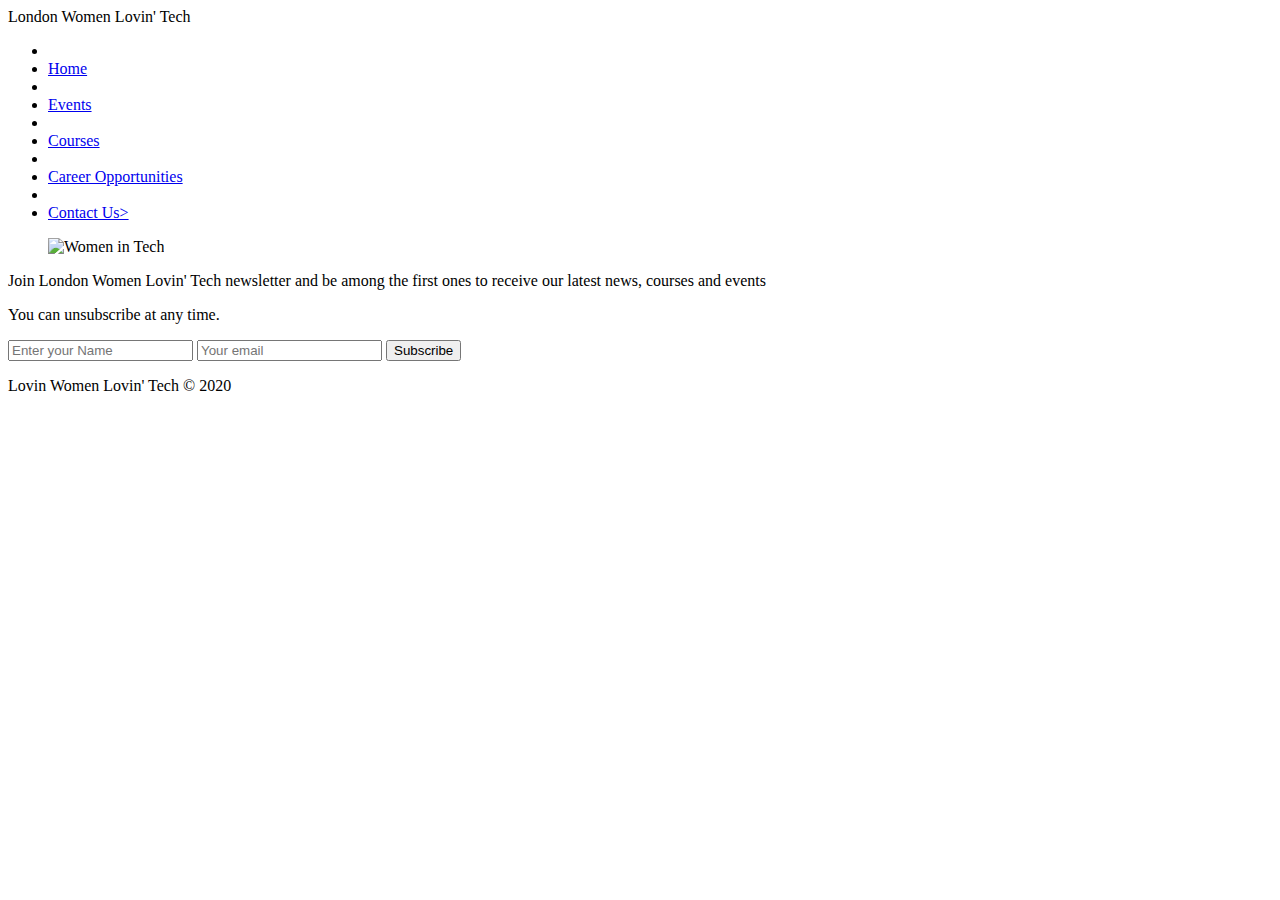
==== index.html @ b4749be9 "Add files via upload" ====
<!DOCTYPE html>
<html lang="en">


  <head>
    <meta charset="UTF-8">
    <meta name="viewport" content="width=device-width, initial-scale=1.0">
    <meta http-equiv="X-UA-Compatible" content="ie=edge">
    <title>London Women Lovin' Tech</title>
    <link rel="stylesheet" href="./css/main.css">
  </head>
  <body> 
    <header>
      <div class="branding">London Women Lovin' Tech</div>
        <div class="nav">
            <ul>
                <li><a href="/Users/Ajina/Desktop/London Women Lovin Tech/index.html"><li>Home</a></li>
                <li><a href="/Users/Ajina/Desktop/London Women Lovin Tech/events.html"><li>Events</a></li>
                <li><a href="#"><li>Courses</a></li>
                <li><a href="#"><li>Career Opportunities</a></li>
                <li><a href="/Users/Ajina/Desktop/London Women Lovin Tech/contact us.html"><li>Contact Us></a></li>
              </ul>
            </div>
          </header>

              <ul>
                  <img src="img/women-technology-02.png" alt="Women in Tech"/> 
          </ul>
      </body>

<section id="newsletter">
<div class="container">
  <div class="newsletter-title">
    <p>Join London Women Lovin' Tech newsletter and be among the first ones to receive our latest news, courses and events</p>
    <p> You can unsubscribe at any time.</p>
  </div>
</div> 
<div class="newsletter-input">
  <input type="text"
  placeholder="Enter your Name"/>
  <input type="text"
  placeholder="Your email"/>
  <input type="submit" name="submit" value="Subscribe" id="submit"></input>
</div>
</section>   
<section id="footer">
<footer>
  <div class="container">
    <div class="footer-wrapper">
    <div class="years">
      <p>Lovin Women Lovin' Tech &copy; 2020</p>
    </div>
    <div class="icons">
    <i class="fab fa-facebook-f"></i>
    <i class="fab fa-twitter"></i>
    <i class="fab fa-instagram"></i>
    </div>
  </div>
</div>
  </footer>
  </section>
</html>
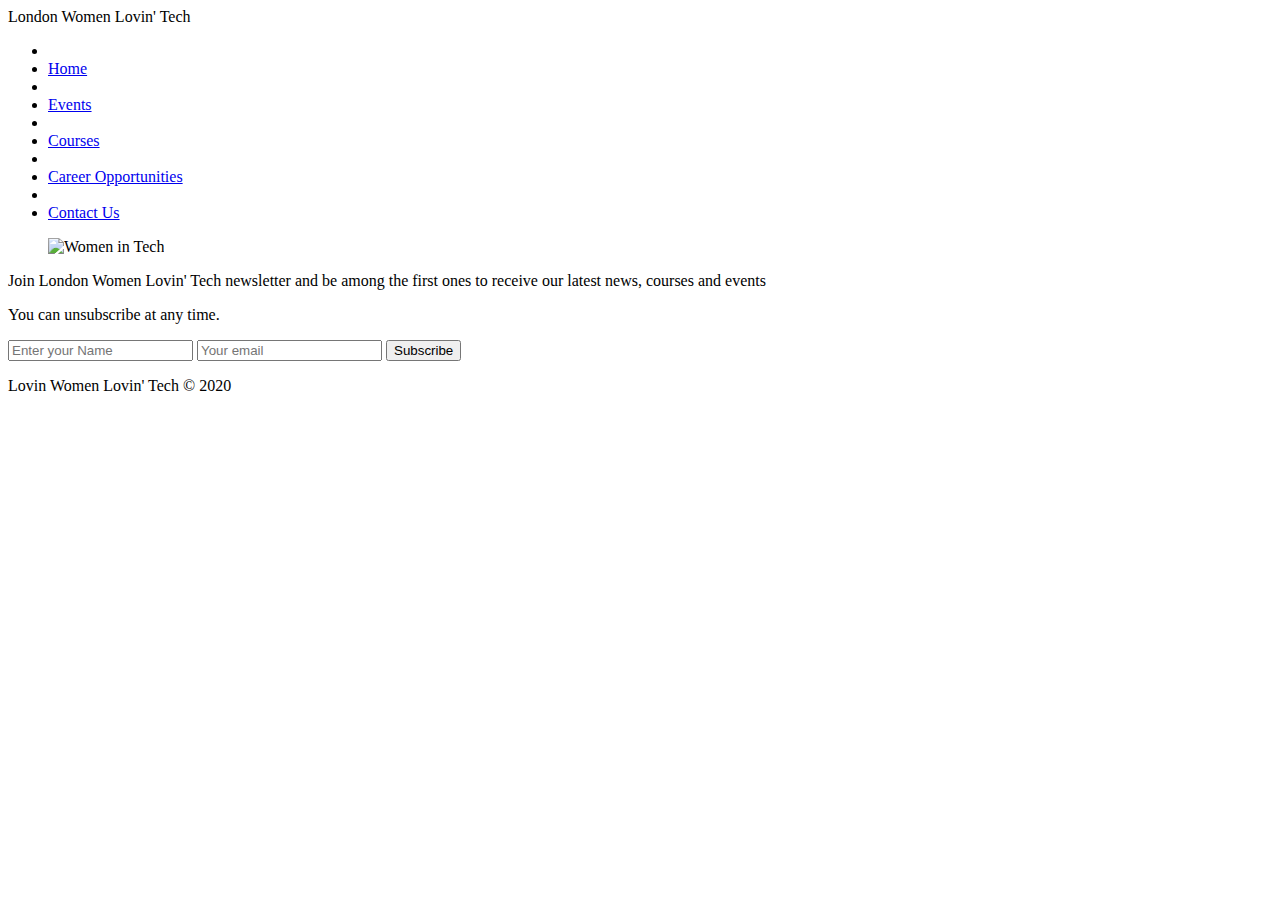
==== commit 52c017f1: "Add files via upload" ====
--- a/index.html
+++ b/index.html
@@ -16,9 +16,9 @@
             <ul>
                 <li><a href="/Users/Ajina/Desktop/London Women Lovin Tech/index.html"><li>Home</a></li>
                 <li><a href="/Users/Ajina/Desktop/London Women Lovin Tech/events.html"><li>Events</a></li>
-                <li><a href="#"><li>Courses</a></li>
-                <li><a href="#"><li>Career Opportunities</a></li>
-                <li><a href="/Users/Ajina/Desktop/London Women Lovin Tech/contact us.html"><li>Contact Us></a></li>
+                <li><a href="/Users/Ajina/Desktop/London Women Lovin Tech/courses.html"><li>Courses</a></li>
+                <li><a href="/Users/Ajina/Desktop/London Women Lovin Tech/careeropportunities.html"><li>Career Opportunities</a></li>
+                <li><a href="/Users/Ajina/Desktop/London Women Lovin Tech/contact us.html"><li>Contact Us</a></li>
               </ul>
             </div>
           </header>
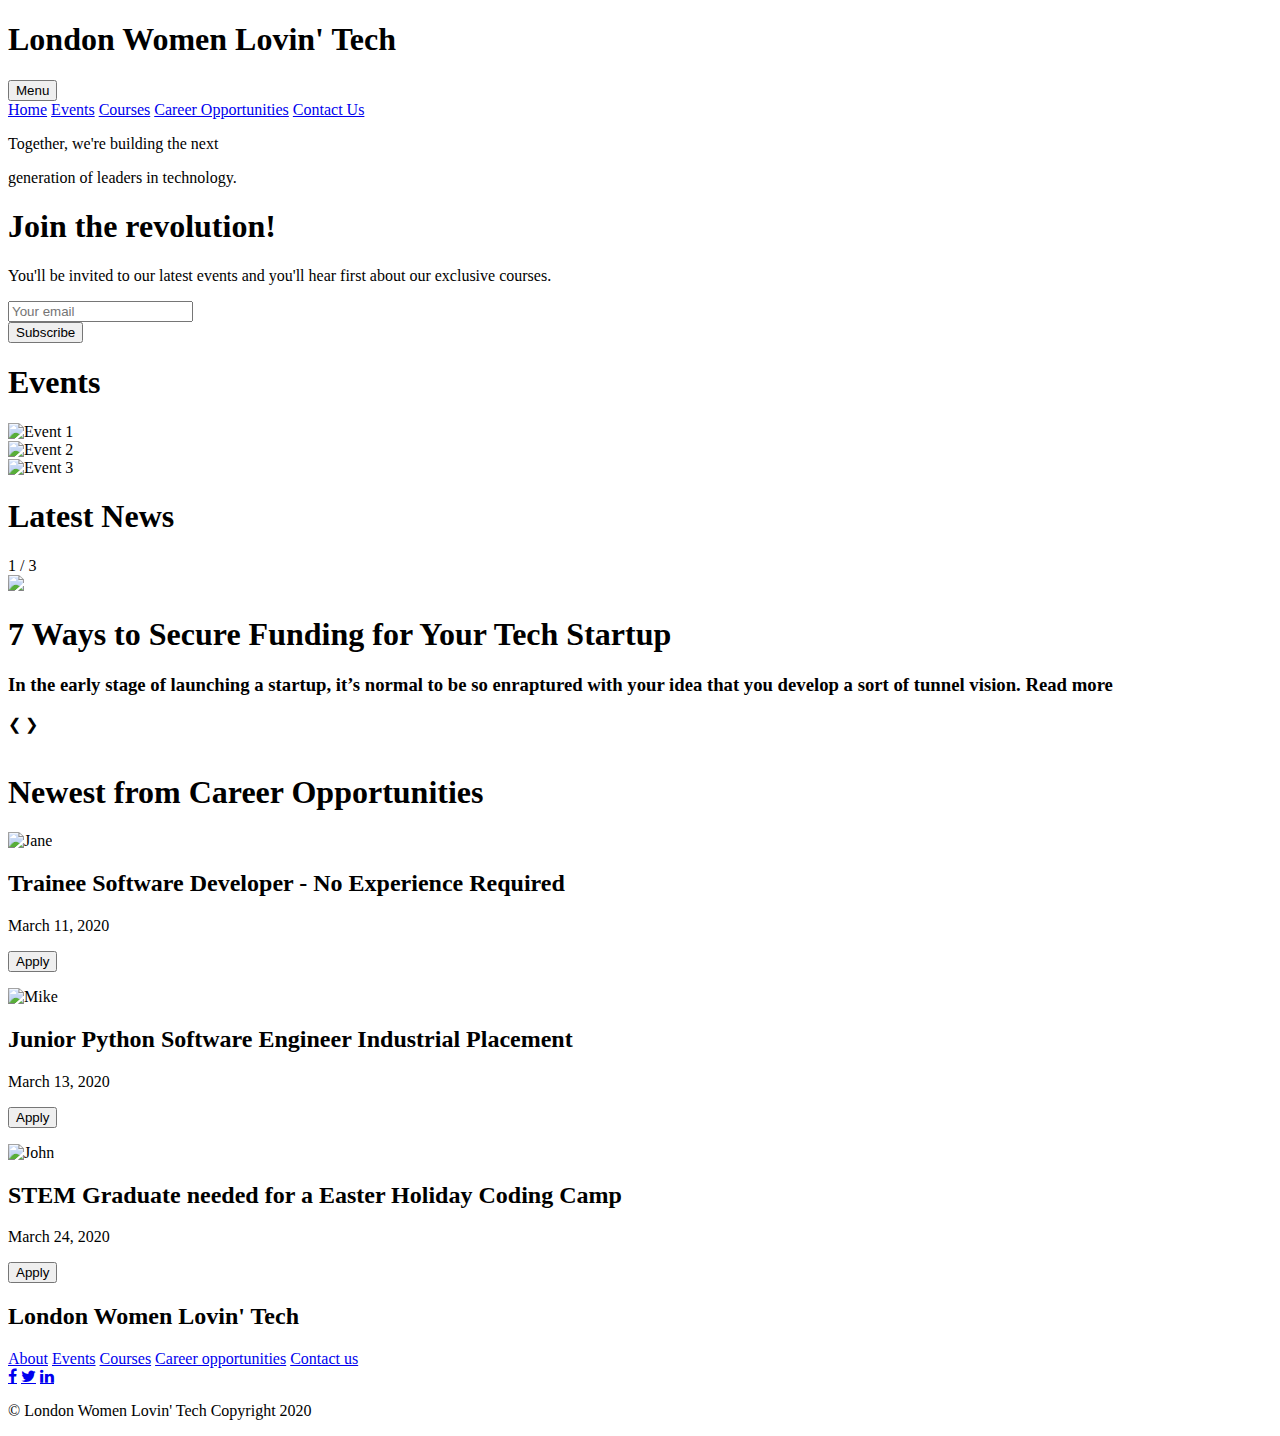
==== commit 51401efd: "Merge pull request #2 from elenacat10/master" ====
--- a/index.html
+++ b/index.html
@@ -1,62 +1,232 @@
 <!DOCTYPE html>
 <html lang="en">
-
-
-  <head>
-    <meta charset="UTF-8">
-    <meta name="viewport" content="width=device-width, initial-scale=1.0">
-    <meta http-equiv="X-UA-Compatible" content="ie=edge">
-    <title>London Women Lovin' Tech</title>
-    <link rel="stylesheet" href="./css/main.css">
-  </head>
-  <body> 
-    <header>
-      <div class="branding">London Women Lovin' Tech</div>
-        <div class="nav">
-            <ul>
-                <li><a href="/Users/Ajina/Desktop/London Women Lovin Tech/index.html"><li>Home</a></li>
-                <li><a href="/Users/Ajina/Desktop/London Women Lovin Tech/events.html"><li>Events</a></li>
-                <li><a href="/Users/Ajina/Desktop/London Women Lovin Tech/courses.html"><li>Courses</a></li>
-                <li><a href="/Users/Ajina/Desktop/London Women Lovin Tech/careeropportunities.html"><li>Career Opportunities</a></li>
-                <li><a href="/Users/Ajina/Desktop/London Women Lovin Tech/contact us.html"><li>Contact Us</a></li>
-              </ul>
-            </div>
-          </header>
-
-              <ul>
-                  <img src="img/women-technology-02.png" alt="Women in Tech"/> 
-          </ul>
+<head>
+  <meta charset="UTF-8">
+  <meta name="viewport" content="width=device-width, initial-scale=1.0">
+  <meta http-equiv="X-UA-Compatible" content="ie=edge">
+  <title>London Women Lovin' Tech</title>
+  <link rel="stylesheet" href="https://cdnjs.cloudflare.com/ajax/libs/font-awesome/4.7.0/css/font-awesome.min.css">
+  <link href="https://fonts.googleapis.com/css?family=Open+Sans" rel="stylesheet">
+  <link rel="stylesheet" href="./main.css">
+</head>
+<body> 
+  <header>
+    <div class="title">
+      <h1>London Women Lovin' Tech</h1>
+    </div>
+    <div class="topBar">
+
+
+      <div class="sidenav">
+        <button class="dropdown-btn">Menu
+        </button>
+        <div class="dropdown-container">
+          <a href="./index.html">Home</a>
+          <a href="./events.html">Events</a>
+          <a href="#">Courses</a>
+          <a href="#">Career Opportunities</a>
+          <a href="./contact us.html">Contact Us</a>
+        </div>
+      </div>
+    </div>
+  </header>
+  <script>
+    /* Loop through all dropdown buttons to toggle between hiding and showing its dropdown content - This allows the user to have multiple dropdowns without any conflict */
+    var dropdown = document.getElementsByClassName("dropdown-btn");
+    var i;
+
+    for (i = 0; i < dropdown.length; i++) {
+      dropdown[i].addEventListener("click", function() {
+        this.classList.toggle("active");
+        var dropdownContent = this.nextElementSibling;
+        if (dropdownContent.style.display === "block") {
+          dropdownContent.style.display = "none";
+        } else {
+          dropdownContent.style.display = "block";
+        }
+      });
+    }
+  </script>
+
+
+  <div class="statement">
+    <p class="top">Together, we're building the next</p>
+    <p>generation of leaders in technology.</p>
+  </div>
+
+  <div class="subscribeToNewsletter">
+    <div>
+      <h1>Join the revolution!</h1>
+    </div>
+    <div>
+      <p>You'll be invited to our latest events and you'll hear first about our exclusive courses.</p>
+    </div>
+    <div class="emailAndButton">
+      <input type="text" placeholder="Your email"/>
+    </div>
+    <div class="emailAndButton">
+      <button class="button">Subscribe</button>
+    </div>
+  </div>
+
+  <div class="events">
+    <h1> Events </h1>
+    <div class="row">
+      <div class="column">
+        <img src="events1.png" alt="Event 1" style="width:100%">
+      </div>
+      <div class="column">
+        <img src="events2.png" alt="Event 2" style="width:100%">
+      </div>
+      <div class="column">
+        <img src="events3.png" alt="Event 3" style="width:100%">
+      </div>
+    </div>
+  </div>
+  <div class="latestNews">
+   <h1> Latest News </h1>
+
+   <!-- Slideshow container -->
+   <div class="slideshow-container">
+
+    <!-- Full-width images with number and caption text -->
+    <div class="mySlides fade">
+      <div class="numbertext">1 / 3</div>
+      <img src="news1.png" style="width:100%">
+      <div class="text">
+        <h1>7 Ways to Secure Funding for Your Tech Startup</h1>
+        <h3>In the early stage of launching a startup, it’s normal to be so enraptured with your idea that you develop a sort of tunnel vision. Read more </h3>
+      </div>
+    </div>
+
+    <div class="mySlides fade">
+      <div class="numbertext">2 / 3</div>
+      <img src="news2.png" style="width:100%">
+      <div class="text">
+        <h1>Why Programming is an Essential Skill for More Than Just Developers!</h1>
+        <h3>Without programmers writing programs telling computers and other technological devices what to do, they would literally be doing... Read more</h3>
+      </div>
+    </div>
+
+    <div class="mySlides fade">
+      <div class="numbertext">3 / 3</div>
+      <img src="news3.png" style="width:100%">
+      <div class="text">
+        <h1>10 Tech Careers You Can Do Remotely In 2020</h1>
+        <h3>If you love to figure out and fix a dilemma or obstacle, then a coding career is likely your dream. Or, if you’re able to create digital work that’s unique... Read more</h3>
+      </div>
+    </div>
+
+    <script>
+      var slideIndex = 1;
+      showSlides(slideIndex);
+
+            // Next/previous controls
+            function plusSlides(n) {
+              showSlides(slideIndex += n);
+            }
+
+            // Thumbnail image controls
+            function currentSlide(n) {
+              showSlides(slideIndex = n);
+            }
+
+            function showSlides(n) {
+              var i;
+              var slides = document.getElementsByClassName("mySlides");
+              var dots = document.getElementsByClassName("dot");
+              if (n > slides.length) {slideIndex = 1} 
+                if (n < 1) {slideIndex = slides.length}
+                  for (i = 0; i < slides.length; i++) {
+                    slides[i].style.display = "none"; 
+                  }
+                  for (i = 0; i < dots.length; i++) {
+                    dots[i].className = dots[i].className.replace(" active", "");
+                  }
+                  slides[slideIndex-1].style.display = "block"; 
+                  dots[slideIndex-1].className += " active";
+                }
+              </script>
+
+              <!-- Next and previous buttons -->
+              <a class="prev" onclick="plusSlides(-1)">&#10094;</a>
+              <a class="next" onclick="plusSlides(1)">&#10095;</a>
+            </div>
+            <br>
+
+            <!-- The dots/circles -->
+            <div style="text-align:center">
+              <span class="dot" onclick="currentSlide(1)"></span> 
+              <span class="dot" onclick="currentSlide(2)"></span> 
+              <span class="dot" onclick="currentSlide(3)"></span> 
+            </div>
+
+          </div>
+          <div class="newsFromCareers">
+           <h1> Newest from Career Opportunities </h1>
+
+           <div class="rowCareers">
+            <div class="columnCareers">
+              <div class="cardCareers">
+                <img src="career1.png" alt="Jane" style="width:100%">
+                <div class="containerCareers">
+                  <h2>Trainee Software Developer - No Experience Required</h2>
+                  <p class="titleCareers">March 11, 2020</p>
+                  <p><button class="buttonCareers">Apply</button></p>
+                </div>
+              </div>
+            </div>
+
+            <div class="columnCareers">
+              <div class="cardCareers">
+                <img src="career2.png" alt="Mike" style="width:100%">
+                <div class="containerCareers">
+                  <h2>Junior Python Software Engineer Industrial Placement</h2>
+                  <p class="titleCareers">March 13, 2020</p>
+                  <p><button class="buttonCareers">Apply</button></p>
+                </div>
+              </div>
+            </div>
+
+            <div class="columnCareers">
+              <div class="cardCareers">
+                <img src="career3.png" alt="John" style="width:100%">
+                <div class="containerCareers">
+                  <h2>STEM Graduate needed for a Easter Holiday Coding Camp</h2>
+                  <p class="titleCareers">March 24, 2020</p>
+                  <p><button class="buttonCareers">Apply</button></p>
+                </div>
+              </div>
+            </div>
+          </div>
+
+        </div>
+
+        <div class="divFooter"> 
+
+        </div>
+
+        <footer>
+          <div class="footerTitle">
+            <h2>London Women Lovin' Tech</h2>
+          </div>
+          <div class="pill-nav">
+            <a class="active" href="#About">About</a>
+            <a href="#Events">Events</a>
+            <a href="#Courses">Courses</a>
+            <a href="#Career Opportunities">Career opportunities</a>
+            <a href="#Contact us">Contact us</a>
+          </div>
+          <div class="socialMedia">
+            <a href="#" class="fa fa-facebook"></a>
+            <a href="#" class="fa fa-twitter"></a>
+            <a href="#" class="fa fa-linkedin"></a>
+          </div>
+        </footer>
+        <div class="copyright">
+          <p>© London Women Lovin' Tech Copyright 2020</p>
+        </div>
       </body>
 
-<section id="newsletter">
-<div class="container">
-  <div class="newsletter-title">
-    <p>Join London Women Lovin' Tech newsletter and be among the first ones to receive our latest news, courses and events</p>
-    <p> You can unsubscribe at any time.</p>
-  </div>
-</div> 
-<div class="newsletter-input">
-  <input type="text"
-  placeholder="Enter your Name"/>
-  <input type="text"
-  placeholder="Your email"/>
-  <input type="submit" name="submit" value="Subscribe" id="submit"></input>
-</div>
-</section>   
-<section id="footer">
-<footer>
-  <div class="container">
-    <div class="footer-wrapper">
-    <div class="years">
-      <p>Lovin Women Lovin' Tech &copy; 2020</p>
-    </div>
-    <div class="icons">
-    <i class="fab fa-facebook-f"></i>
-    <i class="fab fa-twitter"></i>
-    <i class="fab fa-instagram"></i>
-    </div>
-  </div>
-</div>
-  </footer>
-  </section>
-</html> +
+      </html> 
--- a/main.css
+++ b/main.css
@@ -0,0 +1,232 @@
+<!DOCTYPE html>
+<html lang="en">
+<head>
+  <meta charset="UTF-8">
+  <meta name="viewport" content="width=device-width, initial-scale=1.0">
+  <meta http-equiv="X-UA-Compatible" content="ie=edge">
+  <title>London Women Lovin' Tech</title>
+  <link rel="stylesheet" href="https://cdnjs.cloudflare.com/ajax/libs/font-awesome/4.7.0/css/font-awesome.min.css">
+  <link href="https://fonts.googleapis.com/css?family=Open+Sans" rel="stylesheet">
+  <link rel="stylesheet" href="./main.css">
+</head>
+<body> 
+  <header>
+    <div class="title">
+      <h1>London Women Lovin' Tech</h1>
+    </div>
+    <div class="topBar">
+
+
+      <div class="sidenav">
+        <button class="dropdown-btn">Menu
+        </button>
+        <div class="dropdown-container">
+          <a href="./index.html">Home</a>
+          <a href="./events.html">Events</a>
+          <a href="#">Courses</a>
+          <a href="#">Career Opportunities</a>
+          <a href="./contact us.html">Contact Us</a>
+        </div>
+      </div>
+    </div>
+  </header>
+  <script>
+    /* Loop through all dropdown buttons to toggle between hiding and showing its dropdown content - This allows the user to have multiple dropdowns without any conflict */
+    var dropdown = document.getElementsByClassName("dropdown-btn");
+    var i;
+
+    for (i = 0; i < dropdown.length; i++) {
+      dropdown[i].addEventListener("click", function() {
+        this.classList.toggle("active");
+        var dropdownContent = this.nextElementSibling;
+        if (dropdownContent.style.display === "block") {
+          dropdownContent.style.display = "none";
+        } else {
+          dropdownContent.style.display = "block";
+        }
+      });
+    }
+  </script>
+
+
+  <div class="statement">
+    <p class="top">Together, we're building the next</p>
+    <p>generation of leaders in technology.</p>
+  </div>
+
+  <div class="subscribeToNewsletter">
+    <div>
+      <h1>Join the revolution!</h1>
+    </div>
+    <div>
+      <p>You'll be invited to our latest events and you'll hear first about our exclusive courses.</p>
+    </div>
+    <div class="emailAndButton">
+      <input type="text" placeholder="Your email"/>
+    </div>
+    <div class="emailAndButton">
+      <button class="button">Subscribe</button>
+    </div>
+  </div>
+
+  <div class="events">
+    <h1> Events </h1>
+    <div class="row">
+      <div class="column">
+        <img src="events1.png" alt="Event 1" style="width:100%">
+      </div>
+      <div class="column">
+        <img src="events2.png" alt="Event 2" style="width:100%">
+      </div>
+      <div class="column">
+        <img src="events3.png" alt="Event 3" style="width:100%">
+      </div>
+    </div>
+  </div>
+  <div class="latestNews">
+   <h1> Latest News </h1>
+
+   <!-- Slideshow container -->
+   <div class="slideshow-container">
+
+    <!-- Full-width images with number and caption text -->
+    <div class="mySlides fade">
+      <div class="numbertext">1 / 3</div>
+      <img src="news1.png" style="width:100%">
+      <div class="text">
+        <h1>7 Ways to Secure Funding for Your Tech Startup</h1>
+        <h3>In the early stage of launching a startup, it’s normal to be so enraptured with your idea that you develop a sort of tunnel vision. Read more </h3>
+      </div>
+    </div>
+
+    <div class="mySlides fade">
+      <div class="numbertext">2 / 3</div>
+      <img src="news2.png" style="width:100%">
+      <div class="text">
+        <h1>Why Programming is an Essential Skill for More Than Just Developers!</h1>
+        <h3>Without programmers writing programs telling computers and other technological devices what to do, they would literally be doing... Read more</h3>
+      </div>
+    </div>
+
+    <div class="mySlides fade">
+      <div class="numbertext">3 / 3</div>
+      <img src="news3.png" style="width:100%">
+      <div class="text">
+        <h1>10 Tech Careers You Can Do Remotely In 2020</h1>
+        <h3>If you love to figure out and fix a dilemma or obstacle, then a coding career is likely your dream. Or, if you’re able to create digital work that’s unique... Read more</h3>
+      </div>
+    </div>
+
+    <script>
+      var slideIndex = 1;
+      showSlides(slideIndex);
+
+            // Next/previous controls
+            function plusSlides(n) {
+              showSlides(slideIndex += n);
+            }
+
+            // Thumbnail image controls
+            function currentSlide(n) {
+              showSlides(slideIndex = n);
+            }
+
+            function showSlides(n) {
+              var i;
+              var slides = document.getElementsByClassName("mySlides");
+              var dots = document.getElementsByClassName("dot");
+              if (n > slides.length) {slideIndex = 1} 
+                if (n < 1) {slideIndex = slides.length}
+                  for (i = 0; i < slides.length; i++) {
+                    slides[i].style.display = "none"; 
+                  }
+                  for (i = 0; i < dots.length; i++) {
+                    dots[i].className = dots[i].className.replace(" active", "");
+                  }
+                  slides[slideIndex-1].style.display = "block"; 
+                  dots[slideIndex-1].className += " active";
+                }
+              </script>
+
+              <!-- Next and previous buttons -->
+              <a class="prev" onclick="plusSlides(-1)">&#10094;</a>
+              <a class="next" onclick="plusSlides(1)">&#10095;</a>
+            </div>
+            <br>
+
+            <!-- The dots/circles -->
+            <div style="text-align:center">
+              <span class="dot" onclick="currentSlide(1)"></span> 
+              <span class="dot" onclick="currentSlide(2)"></span> 
+              <span class="dot" onclick="currentSlide(3)"></span> 
+            </div>
+
+          </div>
+          <div class="newsFromCareers">
+           <h1> Newest from Career Opportunities </h1>
+
+           <div class="rowCareers">
+            <div class="columnCareers">
+              <div class="cardCareers">
+                <img src="career1.png" alt="Jane" style="width:100%">
+                <div class="containerCareers">
+                  <h2>Trainee Software Developer - No Experience Required</h2>
+                  <p class="titleCareers">March 11, 2020</p>
+                  <p><button class="buttonCareers">Apply</button></p>
+                </div>
+              </div>
+            </div>
+
+            <div class="columnCareers">
+              <div class="cardCareers">
+                <img src="career2.png" alt="Mike" style="width:100%">
+                <div class="containerCareers">
+                  <h2>Junior Python Software Engineer Industrial Placement</h2>
+                  <p class="titleCareers">March 13, 2020</p>
+                  <p><button class="buttonCareers">Apply</button></p>
+                </div>
+              </div>
+            </div>
+
+            <div class="columnCareers">
+              <div class="cardCareers">
+                <img src="career3.png" alt="John" style="width:100%">
+                <div class="containerCareers">
+                  <h2>STEM Graduate needed for a Easter Holiday Coding Camp</h2>
+                  <p class="titleCareers">March 24, 2020</p>
+                  <p><button class="buttonCareers">Apply</button></p>
+                </div>
+              </div>
+            </div>
+          </div>
+
+        </div>
+
+        <div class="divFooter"> 
+
+        </div>
+
+        <footer>
+          <div class="footerTitle">
+            <h2>London Women Lovin' Tech</h2>
+          </div>
+          <div class="pill-nav">
+            <a class="active" href="#About">About</a>
+            <a href="#Events">Events</a>
+            <a href="#Courses">Courses</a>
+            <a href="#Career Opportunities">Career opportunities</a>
+            <a href="#Contact us">Contact us</a>
+          </div>
+          <div class="socialMedia">
+            <a href="#" class="fa fa-facebook"></a>
+            <a href="#" class="fa fa-twitter"></a>
+            <a href="#" class="fa fa-linkedin"></a>
+          </div>
+        </footer>
+        <div class="copyright">
+          <p>© London Women Lovin' Tech Copyright 2020</p>
+        </div>
+      </body>
+
+
+      </html> 
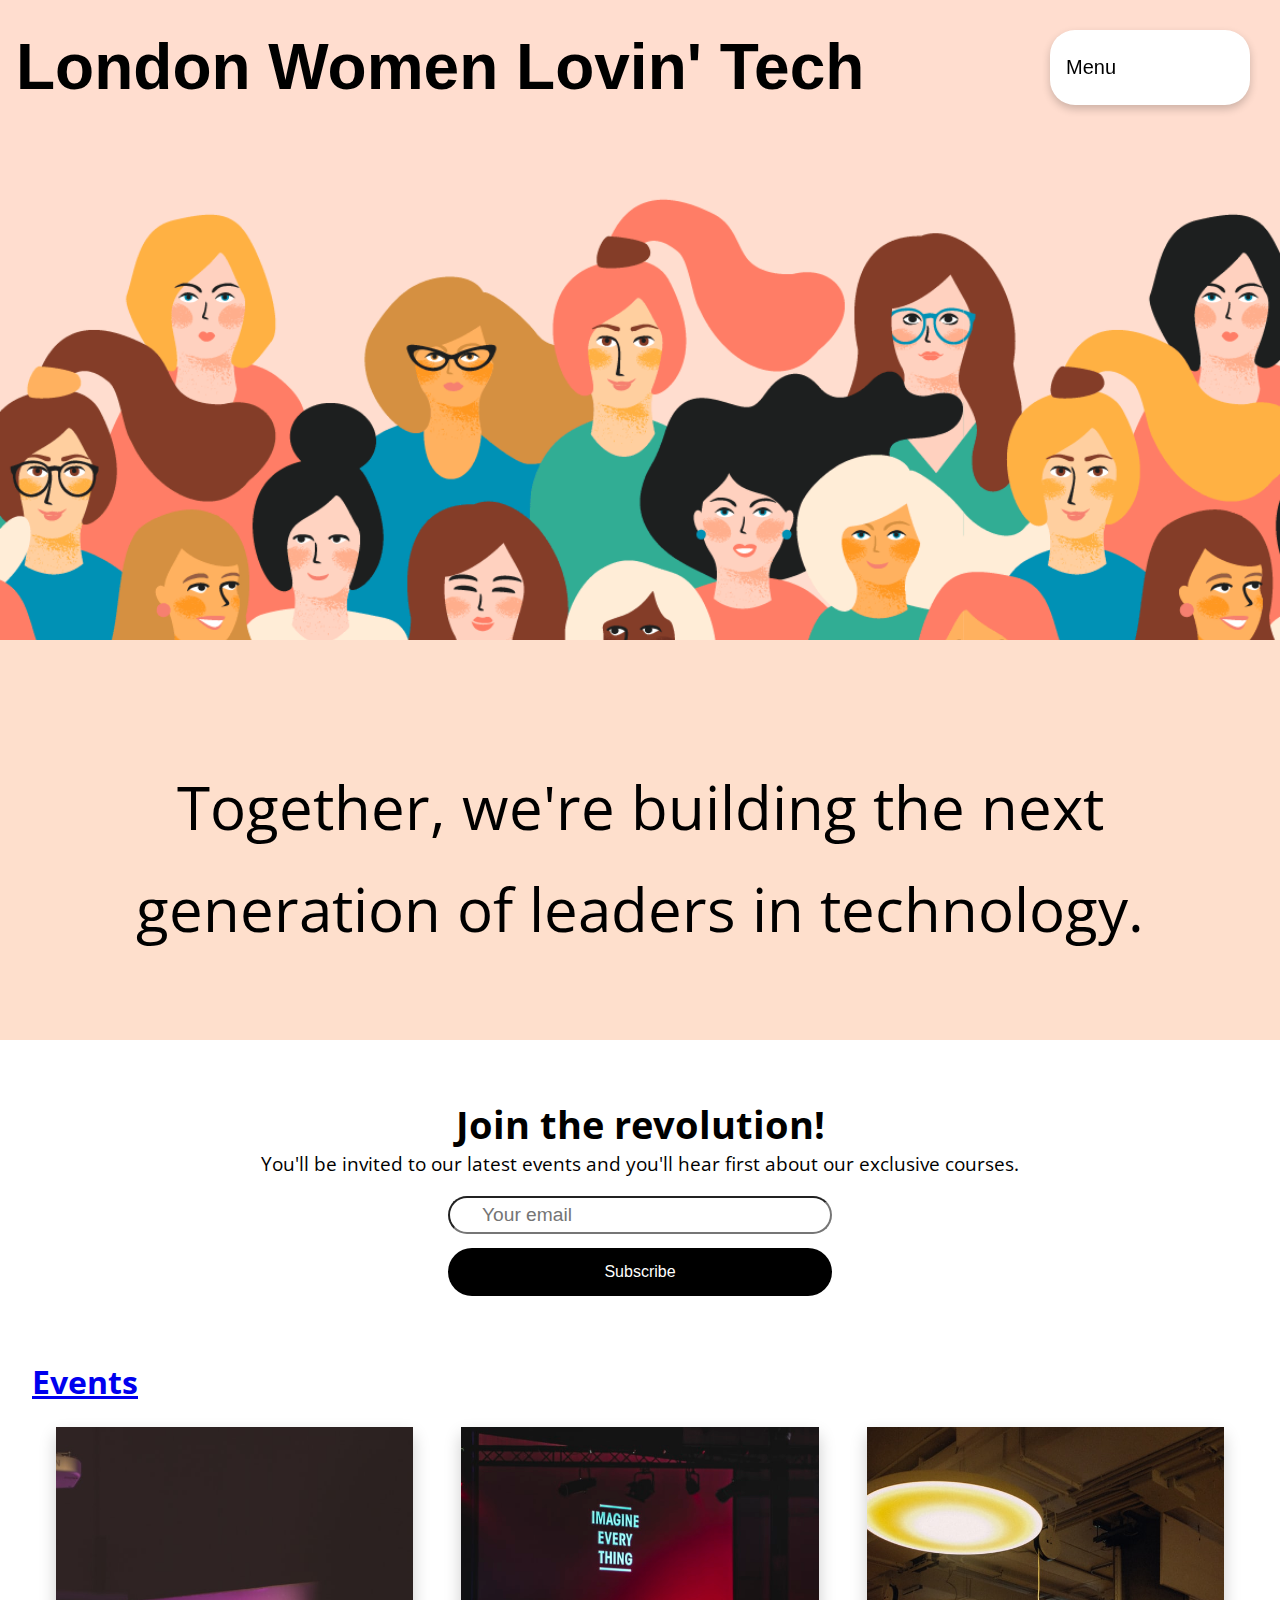
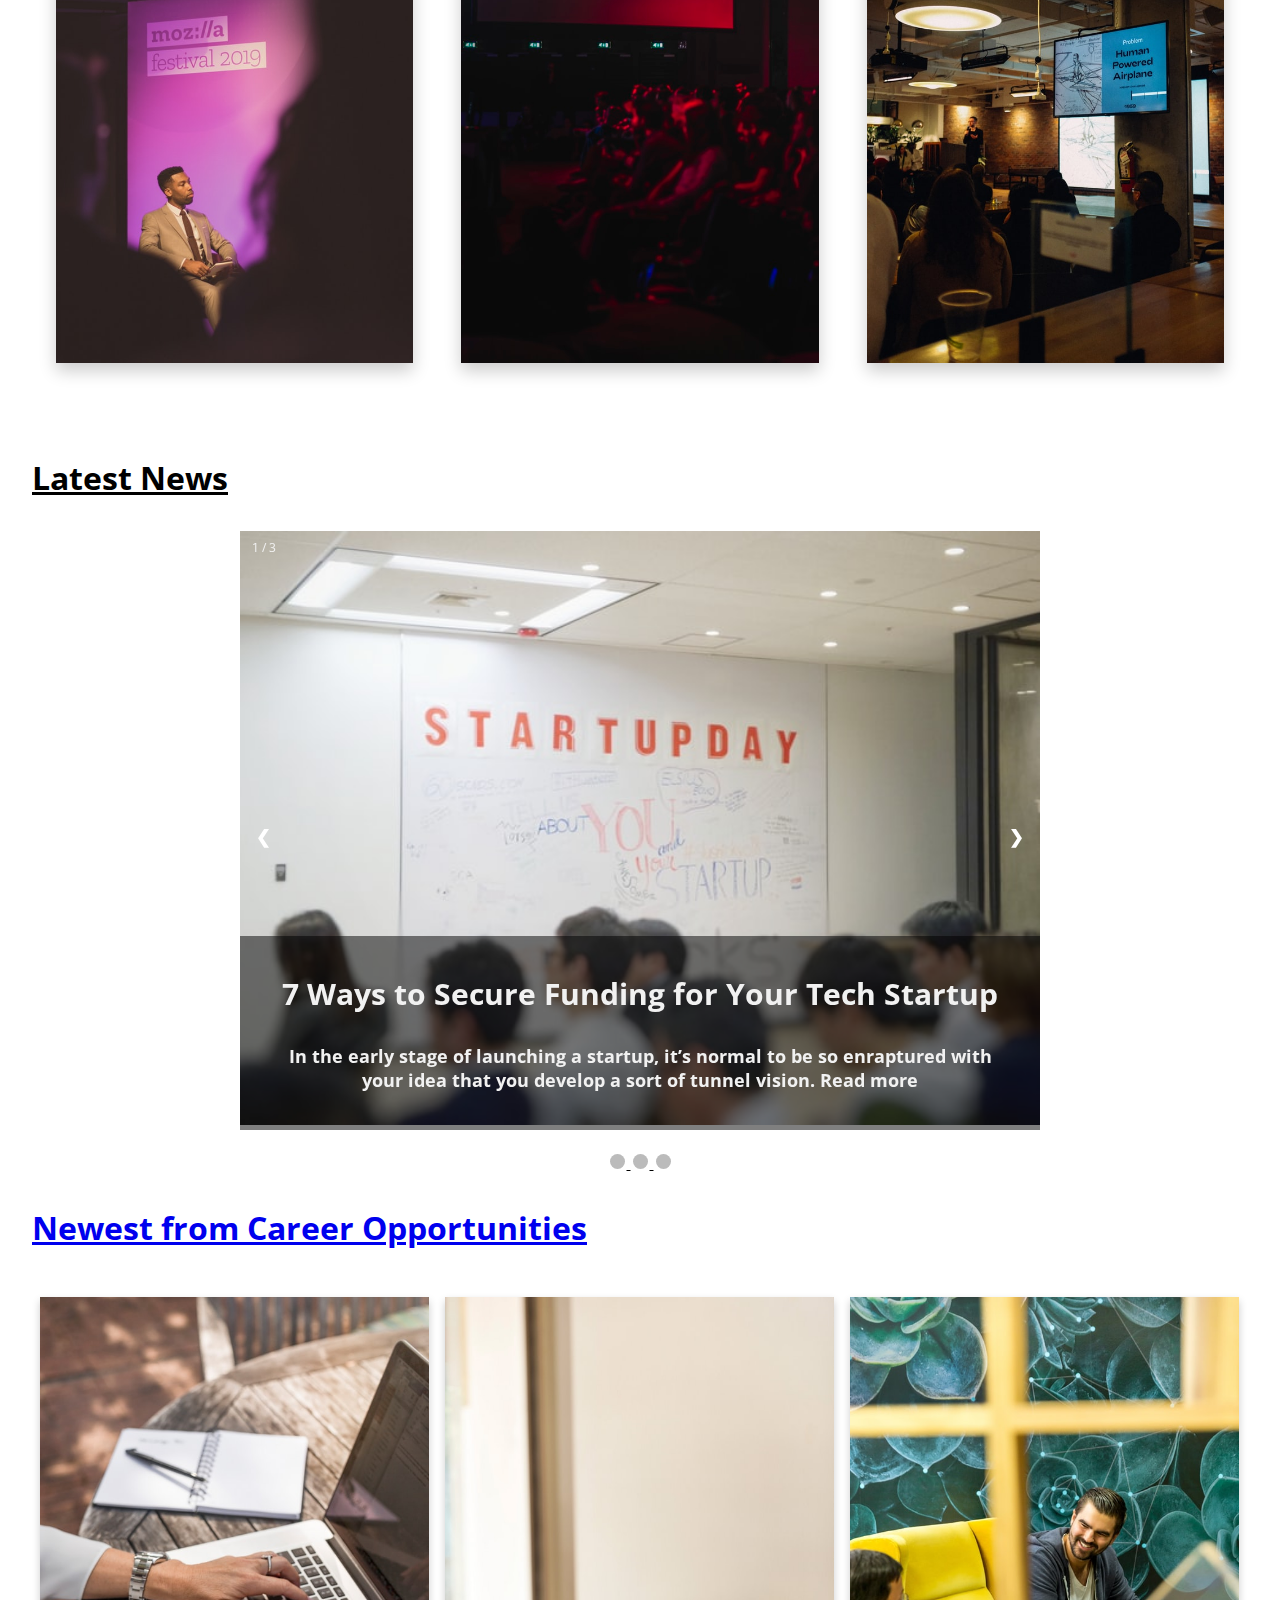
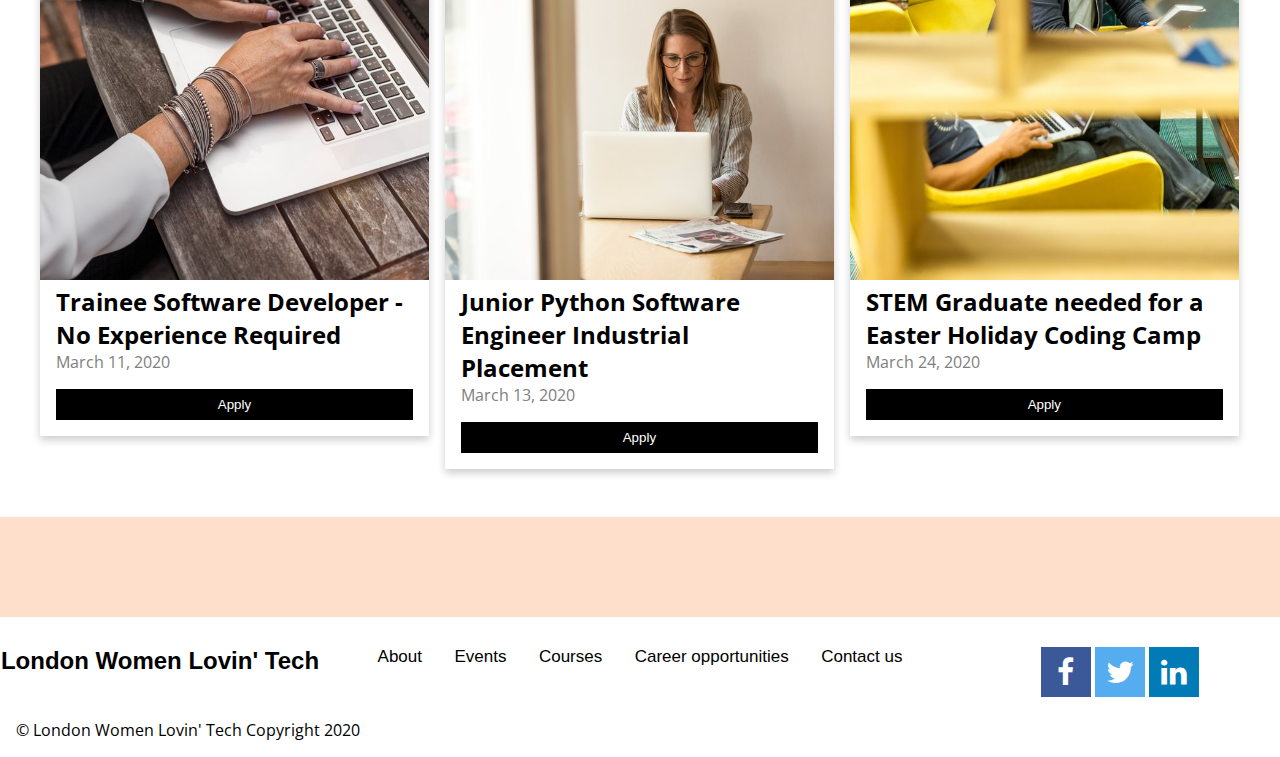
==== commit 62837bf9: "Add files via upload" ====
--- a/index.html
+++ b/index.html
@@ -22,9 +22,10 @@
         </button>
         <div class="dropdown-container">
           <a href="./index.html">Home</a>
+          <a href="aboutus.html">About Us</a>
           <a href="./events.html">Events</a>
-          <a href="#">Courses</a>
-          <a href="#">Career Opportunities</a>
+          <a href="./courses.html">Courses</a>
+          <a href="./careeropportunities.html">Career Opportunities</a>
           <a href="./contact us.html">Contact Us</a>
         </div>
       </div>
@@ -70,7 +71,7 @@
   </div>
 
   <div class="events">
-    <h1> Events </h1>
+    <h1> <a href="events.html">Events</a> </h1>
     <div class="row">
       <div class="column">
         <img src="events1.png" alt="Event 1" style="width:100%">
@@ -163,7 +164,7 @@
 
           </div>
           <div class="newsFromCareers">
-           <h1> Newest from Career Opportunities </h1>
+           <h1> <a href="careeropportunities.html">Newest from Career Opportunities</a></h1>
 
            <div class="rowCareers">
             <div class="columnCareers">
@@ -211,16 +212,16 @@
             <h2>London Women Lovin' Tech</h2>
           </div>
           <div class="pill-nav">
-            <a class="active" href="#About">About</a>
-            <a href="#Events">Events</a>
-            <a href="#Courses">Courses</a>
-            <a href="#Career Opportunities">Career opportunities</a>
-            <a href="#Contact us">Contact us</a>
+            <a class="active" href="aboutus.html">About</a>
+            <a href="events.html">Events</a>
+            <a href="courses.html">Courses</a>
+            <a href="careeropportunities.html">Career opportunities</a>
+            <a href="contact us.html">Contact us</a>
           </div>
           <div class="socialMedia">
-            <a href="#" class="fa fa-facebook"></a>
-            <a href="#" class="fa fa-twitter"></a>
-            <a href="#" class="fa fa-linkedin"></a>
+            <a href="www.facebook.com" class="fa fa-facebook"></a>
+            <a href="www.twitter.com" class="fa fa-twitter"></a>
+            <a href="www.linkedin.com" class="fa fa-linkedin"></a>
           </div>
         </footer>
         <div class="copyright">
--- a/main.css
+++ b/main.css
@@ -1,232 +1,480 @@
-<!DOCTYPE html>
-<html lang="en">
-<head>
-  <meta charset="UTF-8">
-  <meta name="viewport" content="width=device-width, initial-scale=1.0">
-  <meta http-equiv="X-UA-Compatible" content="ie=edge">
-  <title>London Women Lovin' Tech</title>
-  <link rel="stylesheet" href="https://cdnjs.cloudflare.com/ajax/libs/font-awesome/4.7.0/css/font-awesome.min.css">
-  <link href="https://fonts.googleapis.com/css?family=Open+Sans" rel="stylesheet">
-  <link rel="stylesheet" href="./main.css">
-</head>
-<body> 
-  <header>
-    <div class="title">
-      <h1>London Women Lovin' Tech</h1>
-    </div>
-    <div class="topBar">
-
-
-      <div class="sidenav">
-        <button class="dropdown-btn">Menu
-        </button>
-        <div class="dropdown-container">
-          <a href="./index.html">Home</a>
-          <a href="./events.html">Events</a>
-          <a href="#">Courses</a>
-          <a href="#">Career Opportunities</a>
-          <a href="./contact us.html">Contact Us</a>
-        </div>
-      </div>
-    </div>
-  </header>
-  <script>
-    /* Loop through all dropdown buttons to toggle between hiding and showing its dropdown content - This allows the user to have multiple dropdowns without any conflict */
-    var dropdown = document.getElementsByClassName("dropdown-btn");
-    var i;
-
-    for (i = 0; i < dropdown.length; i++) {
-      dropdown[i].addEventListener("click", function() {
-        this.classList.toggle("active");
-        var dropdownContent = this.nextElementSibling;
-        if (dropdownContent.style.display === "block") {
-          dropdownContent.style.display = "none";
-        } else {
-          dropdownContent.style.display = "block";
-        }
-      });
-    }
-  </script>
-
-
-  <div class="statement">
-    <p class="top">Together, we're building the next</p>
-    <p>generation of leaders in technology.</p>
-  </div>
-
-  <div class="subscribeToNewsletter">
-    <div>
-      <h1>Join the revolution!</h1>
-    </div>
-    <div>
-      <p>You'll be invited to our latest events and you'll hear first about our exclusive courses.</p>
-    </div>
-    <div class="emailAndButton">
-      <input type="text" placeholder="Your email"/>
-    </div>
-    <div class="emailAndButton">
-      <button class="button">Subscribe</button>
-    </div>
-  </div>
-
-  <div class="events">
-    <h1> Events </h1>
-    <div class="row">
-      <div class="column">
-        <img src="events1.png" alt="Event 1" style="width:100%">
-      </div>
-      <div class="column">
-        <img src="events2.png" alt="Event 2" style="width:100%">
-      </div>
-      <div class="column">
-        <img src="events3.png" alt="Event 3" style="width:100%">
-      </div>
-    </div>
-  </div>
-  <div class="latestNews">
-   <h1> Latest News </h1>
-
-   <!-- Slideshow container -->
-   <div class="slideshow-container">
-
-    <!-- Full-width images with number and caption text -->
-    <div class="mySlides fade">
-      <div class="numbertext">1 / 3</div>
-      <img src="news1.png" style="width:100%">
-      <div class="text">
-        <h1>7 Ways to Secure Funding for Your Tech Startup</h1>
-        <h3>In the early stage of launching a startup, it’s normal to be so enraptured with your idea that you develop a sort of tunnel vision. Read more </h3>
-      </div>
-    </div>
-
-    <div class="mySlides fade">
-      <div class="numbertext">2 / 3</div>
-      <img src="news2.png" style="width:100%">
-      <div class="text">
-        <h1>Why Programming is an Essential Skill for More Than Just Developers!</h1>
-        <h3>Without programmers writing programs telling computers and other technological devices what to do, they would literally be doing... Read more</h3>
-      </div>
-    </div>
-
-    <div class="mySlides fade">
-      <div class="numbertext">3 / 3</div>
-      <img src="news3.png" style="width:100%">
-      <div class="text">
-        <h1>10 Tech Careers You Can Do Remotely In 2020</h1>
-        <h3>If you love to figure out and fix a dilemma or obstacle, then a coding career is likely your dream. Or, if you’re able to create digital work that’s unique... Read more</h3>
-      </div>
-    </div>
-
-    <script>
-      var slideIndex = 1;
-      showSlides(slideIndex);
-
-            // Next/previous controls
-            function plusSlides(n) {
-              showSlides(slideIndex += n);
-            }
-
-            // Thumbnail image controls
-            function currentSlide(n) {
-              showSlides(slideIndex = n);
-            }
-
-            function showSlides(n) {
-              var i;
-              var slides = document.getElementsByClassName("mySlides");
-              var dots = document.getElementsByClassName("dot");
-              if (n > slides.length) {slideIndex = 1} 
-                if (n < 1) {slideIndex = slides.length}
-                  for (i = 0; i < slides.length; i++) {
-                    slides[i].style.display = "none"; 
-                  }
-                  for (i = 0; i < dots.length; i++) {
-                    dots[i].className = dots[i].className.replace(" active", "");
-                  }
-                  slides[slideIndex-1].style.display = "block"; 
-                  dots[slideIndex-1].className += " active";
-                }
-              </script>
-
-              <!-- Next and previous buttons -->
-              <a class="prev" onclick="plusSlides(-1)">&#10094;</a>
-              <a class="next" onclick="plusSlides(1)">&#10095;</a>
-            </div>
-            <br>
-
-            <!-- The dots/circles -->
-            <div style="text-align:center">
-              <span class="dot" onclick="currentSlide(1)"></span> 
-              <span class="dot" onclick="currentSlide(2)"></span> 
-              <span class="dot" onclick="currentSlide(3)"></span> 
-            </div>
-
-          </div>
-          <div class="newsFromCareers">
-           <h1> Newest from Career Opportunities </h1>
-
-           <div class="rowCareers">
-            <div class="columnCareers">
-              <div class="cardCareers">
-                <img src="career1.png" alt="Jane" style="width:100%">
-                <div class="containerCareers">
-                  <h2>Trainee Software Developer - No Experience Required</h2>
-                  <p class="titleCareers">March 11, 2020</p>
-                  <p><button class="buttonCareers">Apply</button></p>
-                </div>
-              </div>
-            </div>
-
-            <div class="columnCareers">
-              <div class="cardCareers">
-                <img src="career2.png" alt="Mike" style="width:100%">
-                <div class="containerCareers">
-                  <h2>Junior Python Software Engineer Industrial Placement</h2>
-                  <p class="titleCareers">March 13, 2020</p>
-                  <p><button class="buttonCareers">Apply</button></p>
-                </div>
-              </div>
-            </div>
-
-            <div class="columnCareers">
-              <div class="cardCareers">
-                <img src="career3.png" alt="John" style="width:100%">
-                <div class="containerCareers">
-                  <h2>STEM Graduate needed for a Easter Holiday Coding Camp</h2>
-                  <p class="titleCareers">March 24, 2020</p>
-                  <p><button class="buttonCareers">Apply</button></p>
-                </div>
-              </div>
-            </div>
-          </div>
-
-        </div>
-
-        <div class="divFooter"> 
-
-        </div>
-
-        <footer>
-          <div class="footerTitle">
-            <h2>London Women Lovin' Tech</h2>
-          </div>
-          <div class="pill-nav">
-            <a class="active" href="#About">About</a>
-            <a href="#Events">Events</a>
-            <a href="#Courses">Courses</a>
-            <a href="#Career Opportunities">Career opportunities</a>
-            <a href="#Contact us">Contact us</a>
-          </div>
-          <div class="socialMedia">
-            <a href="#" class="fa fa-facebook"></a>
-            <a href="#" class="fa fa-twitter"></a>
-            <a href="#" class="fa fa-linkedin"></a>
-          </div>
-        </footer>
-        <div class="copyright">
-          <p>© London Women Lovin' Tech Copyright 2020</p>
-        </div>
-      </body>
-
-
-      </html> 
+
+
+*{
+  margin: 0;
+  padding: 0;
+  box-sizing: border-box;
+}
+
+
+header {
+  font-family: helvetica;
+  top: 0;
+  left: 0;
+  height: 40em;
+  width: 100%;
+  padding: 3rem 1rem;
+  display: flex;
+  align-items: center;
+  /*justify-content: space-between;
+  box-shadow: 0 0 4px rgba(red, green, blue, alpha) (0,0,0,0.5);*/
+  background-image: url("./women-technology-02.png");
+  background-repeat: no-repeat;
+  background-size: cover;
+
+
+  z-index: -1;
+}
+
+.topBar{
+
+  position: absolute;
+  width: 100%;
+  height: 5em;
+  z-index: 0;
+
+}
+
+.title {
+
+  font-size: 2em;
+  position: absolute;
+  top: 30px;
+}
+
+
+
+.statement {
+
+  font-family: "Open Sans", sans-serif;
+  text-align: center;
+  font-size: 1.25em;
+  font-weight: 4em;
+  height: 20em;
+  width: 100%;
+  background-color: #fedfcc;
+}
+
+.statement .top {
+
+  padding-top: 2.1em;
+
+}
+.statement p{ 
+
+  padding-top: 20px;
+  font-size: 3em;
+}
+
+.subscribeToNewsletter {
+  height: 15em;
+  text-align: center;
+  width: 100%;
+  padding-top: 3em;
+  font-size: 1.2em;
+  font-family: "Open Sans", sans-serif;
+  background-color: white;
+
+}
+
+
+
+.emailAndButton input{
+
+  margin-top: 1em;
+  margin-bottom: 0.5em;
+  padding: 15px 32px;
+  font-size: 1em;
+  height: 2em;
+  width: 30%;
+  border-radius: 1.5em;
+
+}
+
+.button {
+  background-color: black;
+  border: none;
+  color: white;
+  width: 30%;
+  padding: 15px 32px;
+  text-align: center;
+  text-decoration: none;
+  display: inline-block;
+  font-size: 16px;
+  margin: 4px 2px;
+  cursor: pointer;
+  border-radius: 1.5em;
+
+}
+
+.events {
+  padding: 2em;
+  font-family: "Open Sans", sans-serif;
+  width: 100%;
+  background-color: white;
+  text-decoration: underline;
+
+}
+
+.events .column {
+  float: left;
+  width: 33.33%;
+  padding: 1.5em;
+
+
+}
+
+/* Clear floats after image containers */
+.events .row::after {
+  content: "";
+  clear: both;
+  display: table;
+}
+
+.events img{
+
+  box-shadow: 0 8px 16px 0 rgba(0, 0, 0, 0.2);
+
+}
+
+.latestNews {
+  padding: 2em 2em 0 2em;
+  font-family: "Open Sans", sans-serif;
+  width: 100%;
+  background-color: white;
+  text-decoration: underline;
+
+}
+
+.latestNews h1{
+
+  padding-bottom: 1em;
+}
+
+
+
+* {box-sizing:border-box}
+
+/* Slideshow container */
+.slideshow-container {
+  max-width: 800px;
+  position: relative;
+  margin: auto;
+}
+
+/* Hide the images by default */
+.mySlides {
+  display: none;
+}
+
+/* Next & previous buttons */
+.prev, .next {
+  cursor: pointer;
+  position: absolute;
+  top: 50%;
+  width: auto;
+  margin-top: -22px;
+  padding: 16px;
+  color: white;
+  font-weight: bold;
+  font-size: 18px;
+  transition: 0.6s ease;
+  border-radius: 0 3px 3px 0;
+  user-select: none;
+}
+
+/* Position the "next button" to the right */
+.next {
+  right: 0;
+  border-radius: 3px 0 0 3px;
+}
+
+/* On hover, add a black background color with a little bit see-through */
+.prev:hover, .next:hover {
+  background-color: rgba(0,0,0,0.8);
+}
+
+/* Caption text */
+.text {
+  font-size: 15px;
+  position: absolute;
+  text-align: center;
+  bottom: 0; /* At the bottom. Use top:0 to append it to the top */
+  background: rgb(0, 0, 0); /* Fallback color */
+  background: rgba(0, 0, 0, 0.5); /* Black background with 0.5 opacity */
+  color: #f1f1f1; /* Grey text */
+  width: 100%; /* Full width */
+  padding: 2.5em; /* Some padding */
+}
+
+/* Number text (1/3 etc) */
+.numbertext {
+  color: #f2f2f2;
+  font-size: 12px;
+  padding: 8px 12px;
+  position: absolute;
+  top: 0;
+}
+
+/* The dots/bullets/indicators */
+.dot {
+  cursor: pointer;
+  height: 15px;
+  width: 15px;
+  margin: 0 2px;
+  background-color: #bbb;
+  border-radius: 50%;
+  display: inline-block;
+  transition: #f2f2f2 0.6s ease;
+}
+
+.active, .dot:hover {
+  background-color: #81dfcc;
+}
+
+/* Fading animation */
+.fade {
+  -webkit-animation-name: fade;
+  -webkit-animation-duration: 1.5s;
+  animation-name: fade;
+  animation-duration: 1.5s;
+}
+
+@-webkit-keyframes fade {
+  from {opacity: .4} 
+  to {opacity: 1}
+}
+
+@keyframes fade {
+  from {opacity: .4} 
+  to {opacity: 1}
+}
+
+
+
+/* Fixed sidenav, full height */
+.sidenav {
+  font-family: helvetica;
+  margin-top: 30px;
+  margin-right: 30px;
+  width: 200px;
+  position: fixed;
+  z-index: 1;
+  top: 0;
+  right: 0;
+  background-color: white;
+  border-radius: 25px;
+  padding-top: 20px;
+  padding-bottom: 20px;
+  box-shadow: 0 4px 8px 0 rgba(0, 0, 0, 0.2);
+
+}
+
+/* Style the sidenav links and the dropdown button */
+.sidenav a, .dropdown-btn {
+  font-family: helvetica;
+  padding: 6px 8px 6px 16px;
+  text-decoration: none;
+  font-size: 20px;
+  color: black;
+  display: block;
+  border: none;
+  background: none;
+  width:100%;
+  text-align: left;
+  cursor: pointer;
+  outline: none;
+
+}
+
+/* On mouse-over */
+.sidenav a:hover, .dropdown-btn:hover {
+  color: #81dfcc;
+}
+
+/* Main content */
+.main {
+  margin-left: 200px; /* Same as the width of the sidenav */
+  font-size: 20px; /* Increased text to enable scrolling */
+  padding: 0px 10px;
+}
+
+/* Add an active class to the active dropdown button */
+.active {
+  background-color: white;
+  color: black;
+}
+
+/* Dropdown container (hidden by default). Optional: add a lighter background color and some left padding to change the design of the dropdown content */
+.dropdown-container {
+  display: none;
+  border-radius: 25px;
+  background-color: white;
+  padding-left: 8px;
+}
+
+
+.newsFromCareers {
+  font-family: "Open Sans", sans-serif;
+  padding: 2em;
+  width: 100%;
+  background-color: white;
+  text-decoration: underline;
+}
+
+.newsFromCareers h1{
+
+  padding-bottom: 1.5em;
+
+}
+
+/* Three columns side by side */
+.columnCareers {
+  float: left;
+  width: 33.3%;
+  margin-bottom: 16px;
+  padding: 0 8px;
+}
+
+/* Display the columns below each other instead of side by side on small screens */
+@media screen and (max-width: 650px) {
+  .columnCareers {
+    width: 100%;
+    display: block;
+  }
+}
+
+/* Add some shadows to create a card effect */
+.cardCareers {
+  padding-bottom: 1em;
+  box-shadow: 0 4px 8px 0 rgba(0, 0, 0, 0.2);
+}
+
+/* Some left and right padding inside the container */
+.containerCareers {
+  padding: 0 16px;
+}
+
+/* Clear floats */
+.containerCareers::after, .rowCareers::after {
+  content: "";
+  clear: both;
+  display: table;
+}
+
+.titleCareers {
+  color: grey;
+  padding-bottom: 1em;
+
+}
+
+.buttonCareers{
+  border: none;
+  outline: 0;
+  display: inline-block;
+  padding: 8px;
+  color: white;
+  background-color: #000;
+  text-align: center;
+  cursor: pointer;
+  width: 100%;
+}
+
+.buttonCareers:hover {
+  background-color: #555;
+}
+
+.divFooter {
+  background-color: #fedfcc;
+  width: 100%;
+  height: 100px;
+}
+
+footer {
+  margin-top: 1em;
+  font-family: helvetica;
+  background-color: white;
+  width: 100%;
+  height: 70px;
+  text-align: center;
+}
+
+
+.footerTitle { 
+  padding-top: 14px;
+  text-align: center;
+  float:left;  
+  width:25%; 
+
+} 
+.pill-nav{ 
+  float:left;  
+  width:50%; 
+} 
+.socialMedia{ 
+    padding-top: 14px;
+
+  float:right; 
+  width:25%; 
+   
+} 
+
+/* Style the links inside the pill navigation menu */
+.pill-nav a {
+  display: inline-block;
+  color: black;
+  text-align: center;
+  padding: 14px;
+  text-decoration: none;
+  font-size: 17px;
+  border-radius: 5px;
+}
+
+/* Change the color of links on mouse-over */
+.pill-nav a:hover {
+  background-color: #ddd;
+  color: black;
+}
+
+/* Style all font awesome icons */
+.fa {
+  padding: 10px;
+  font-size: 30px;
+  width: 50px;
+  text-align: center;
+  text-decoration: none;
+}
+
+/* Add a hover effect if you want */
+.fa:hover {
+  opacity: 0.7;
+}
+
+/* Set a specific color for each brand */
+
+/* Facebook */
+.fa-facebook {
+  background: #3B5998;
+  color: white;
+}
+
+/* Twitter */
+.fa-twitter {
+  background: #55ACEE;
+  color: white;
+}
+
+.fa-linkedin {
+  background: #007bb5;
+  color: white;
+}
+
+.copyright {
+
+  margin-top: 1em;
+  font-family: "Open Sans", sans-serif;
+  background-color: white;
+  width: 100%;
+  padding: 0 1em 1em 1em;
+  text-align: left;
+}
